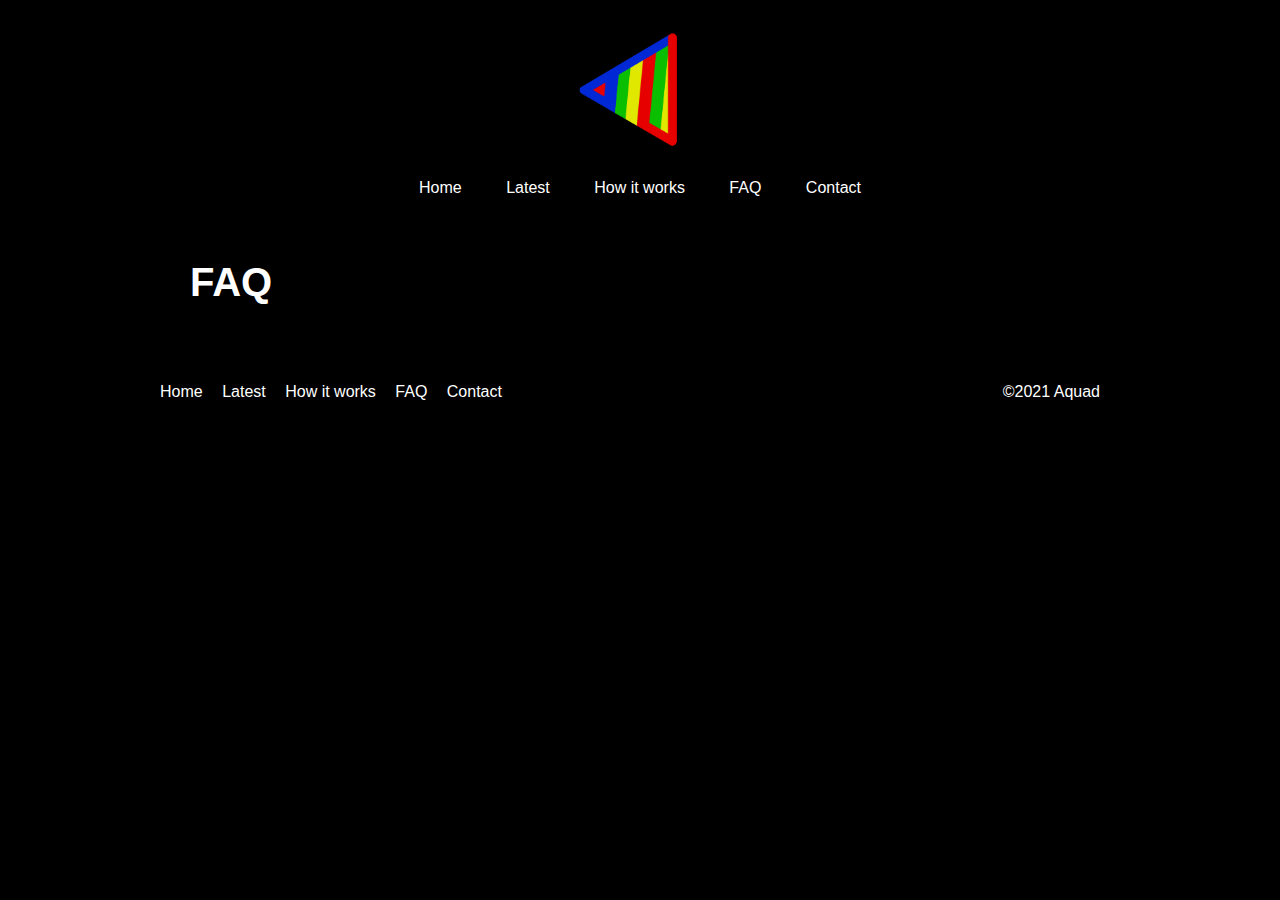
==== faq.html @ 64a04a80 "1" ====
<!DOCTYPE html>

<html>

	<head>
		<link rel="stylesheet" href="style.css" type="text/css">
		<title>Aquad | Home</title>
	</head>
	
	<body>
		<div id="wrapper">
			<header><a href="index.html"><img src="pictures/logoblack.jpg" alt="loading" height="125px"></header>
			
			<nav>
				<ul>
					<li><a href="index.html">Home</a></li>
					<li><a href="latest.html">Latest</a></li>
					<li><a href="howitworks.html">How it works</a></li>
					<li><a href="faq.html">FAQ</a></li>
					<li><a href="contact.html">Contact</a></li>
				</ul>
			
			</nav>
			<section>
				<div id="faq">
					<h1>FAQ</h1>
				</div>
			</section>
			<footer>
				<ul>
					<li><a href="index.html">Home</a></li>
					<li><a href="latest.html">Latest</a></li>
					<li><a href="howitworks.html">How it works</a></li>
					<li><a href="faq.html">FAQ</a></li>
					<li><a href="contact.html">Contact</a></li>
				</ul>
				
				<p>&copy;2021 Aquad</p>
			</footer>
		</div>
	</body>

</html>
---- style.css ----
#wrapper {
	width: 960px;
	margin-right: auto;
	margin-left: auto;
	font-size: 16px;
	font-family: sans-serif;
}


body {
	background-color: #000000;
}


header {
	padding-top: 20px;
	padding-bottom: 85px;
	height: 50px;
	text-align: center;
}

nav {
	text-align: center;
}

nav ul {
	list-style-type: none;
}

nav li {
	display: inline;
	margin-right: 40px;
}

a {
	color: #ffffff;
	text-decoration: none;
}


section {
	width: 960px;
	float: left;
	padding: 15px;
	margin-top: 5px;
	margin-right: 15 px;
	margin-bottom: 10px;
	background-color: #000000;
}


.article {
	height: 120px;
	margin-top: 50px;
	margin-bottom: 50px;
}

.article img {
	float: left;
	padding: 5px;
	margin-right: 10px;
	margin-top: 25px;
	margin-left: -30px;
	padding: 60px;
}

.article a {
	font-size: 18px;
}

.article h1 {
	color: #ffffff;
	font-size: 40px;
}

.article p {
	color: #ffffff;
	font-size: 30px;
}


footer {
	clear: both;
	background-color: #000000;
}

footer ul {
	float: left;
	list-style: none;
	padding: 0px;
}

footer li {
	margin-right: 15px;
	display: inline;
}

footer p {
	text-align: right;
	margin-right: 20px;
	color: #ffffff;
	float: right;
}


#latest {
	margin: 15px;
}

#latest h1 {
	color: #ffffff;
	padding-bottom: 10px;
	font-size: 40px;
}


#howitworks {
	margin: 15px;
}

#howitworks h1 {
	color: #ffffff;
	padding-bottom: 10px;
	font-size: 40px;
}

#howitworks p {
	color: #ffffff;
	padding-bottom: 10px;
	font-size: 30px;
}


#faq {
	margin: 15px;
}

#faq h1 {
	color: #ffffff;
	padding-bottom: 10px;
	font-size: 40px;
}


#contact {
	margin: 15px;
}

#contact h1 {
	color: #ffffff;
	padding-bottom: 10px;
	font-size: 40px;
}
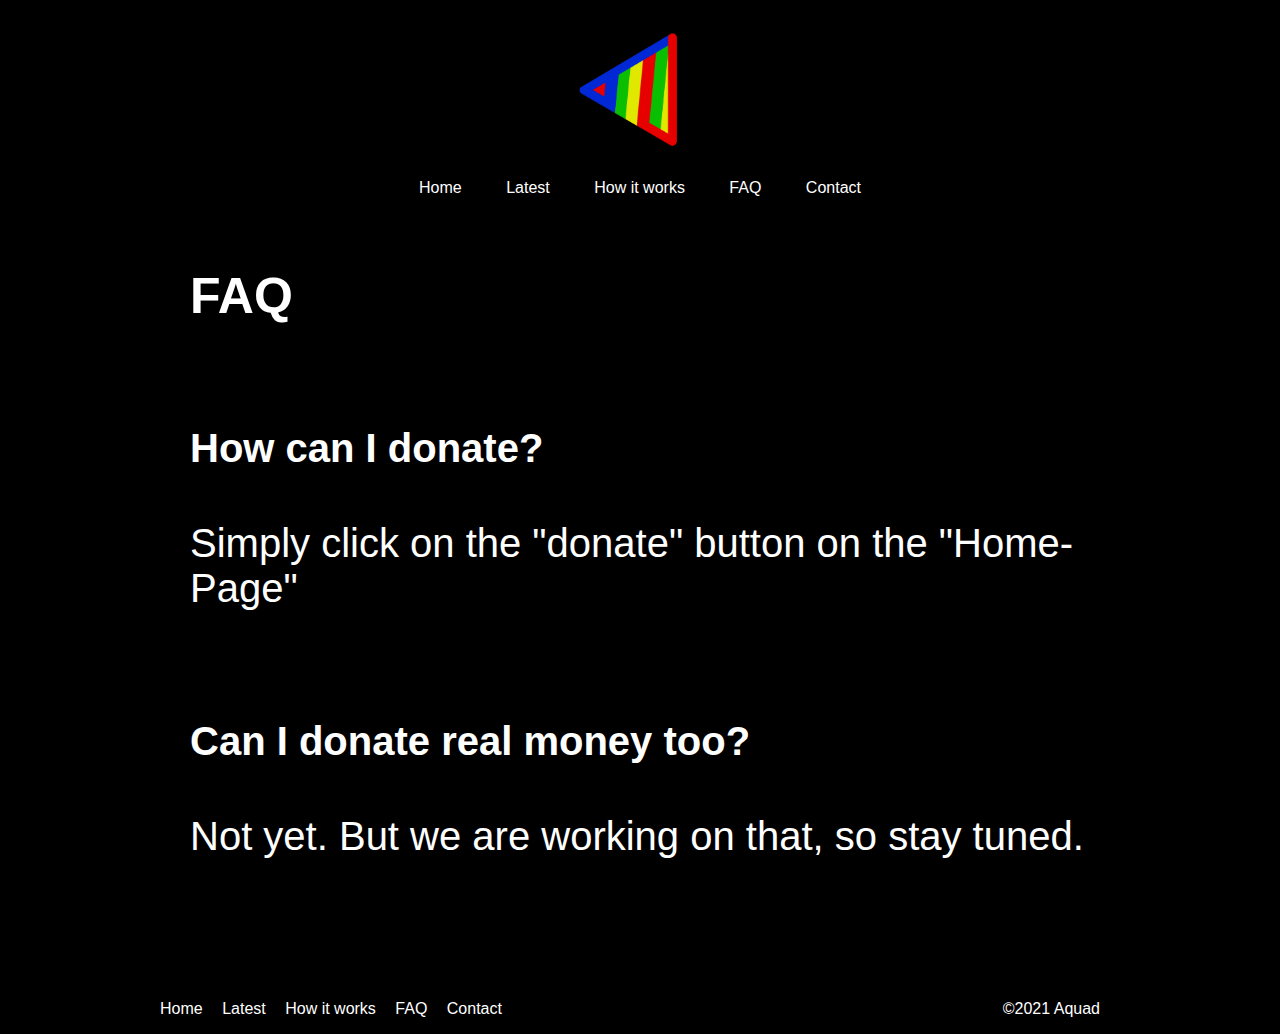
==== commit c7ba8417: "2" ====
--- a/faq.html
+++ b/faq.html
@@ -23,7 +23,12 @@
 			</nav>
 			<section>
 				<div id="faq">
-					<h1>FAQ</h1>
+					<h1>FAQ</h1><br>
+					<b><p>How can I donate?</p></b>
+					<p>Simply click on the "donate" button on the "Home-Page"</p><br>
+					<b><p>Can I donate real money too?</p></b>
+					<p>Not yet. But we are working on that, so stay tuned.<p>
+					
 				</div>
 			</section>
 			<footer>
--- a/style.css
+++ b/style.css
@@ -70,7 +70,7 @@
 
 .article h1 {
 	color: #ffffff;
-	font-size: 40px;
+	font-size: 50px;
 }
 
 .article p {
@@ -110,7 +110,7 @@
 #latest h1 {
 	color: #ffffff;
 	padding-bottom: 10px;
-	font-size: 40px;
+	font-size: 50px;
 }
 
 
@@ -121,13 +121,13 @@
 #howitworks h1 {
 	color: #ffffff;
 	padding-bottom: 10px;
-	font-size: 40px;
+	font-size: 50px;
 }
 
 #howitworks p {
 	color: #ffffff;
 	padding-bottom: 10px;
-	font-size: 30px;
+	font-size: 25px;
 }
 
 
@@ -136,6 +136,12 @@
 }
 
 #faq h1 {
+	color: #ffffff;
+	padding-bottom: 10px;
+	font-size: 50px;
+}
+
+#faq p {
 	color: #ffffff;
 	padding-bottom: 10px;
 	font-size: 40px;
@@ -149,5 +155,17 @@
 #contact h1 {
 	color: #ffffff;
 	padding-bottom: 10px;
+	font-size: 50px;
+}
+
+#contact p {
+	color: #ffffff;
+	padding-bottom: 10px;
+	font-size: 40px;
+}
+
+#contact a {
+	color: #ffffff;
+	padding-bottom: 10px;
 	font-size: 40px;
 }